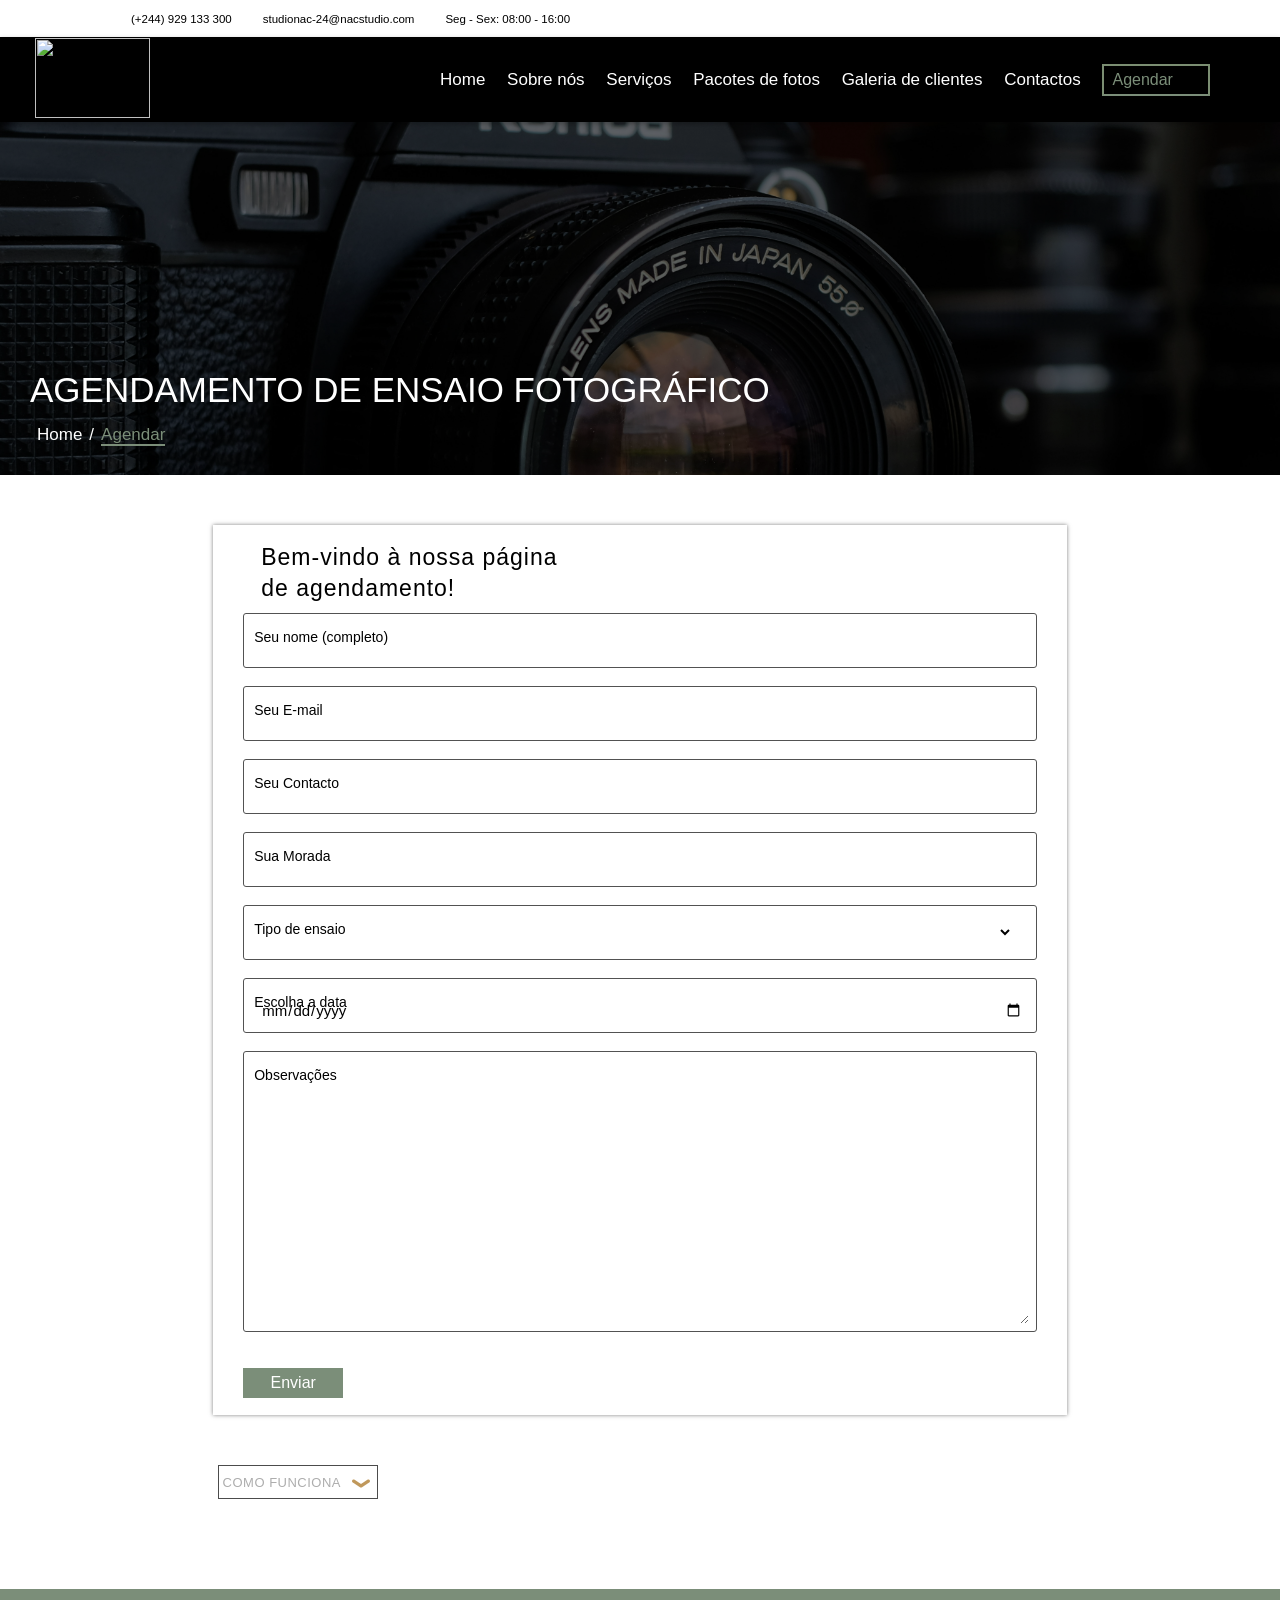
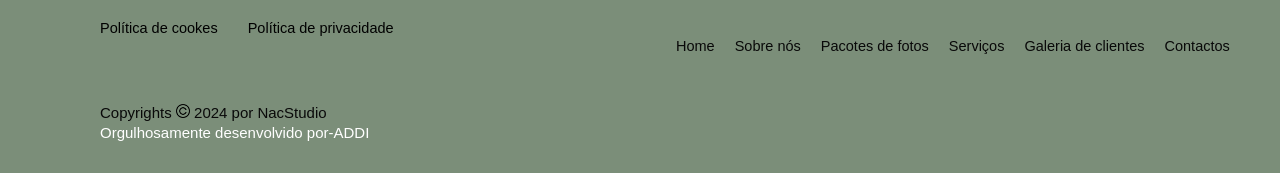
==== agendar.html @ 0a1ef699 "Add files via upload" ====
<!DOCTYPE html>
<html lang="pt-pt">
<head>
    <meta charset="UTF-8">
    <meta name="viewport" content="width=device-width, initial-scale=1.0">
    <link rel="stylesheet" href="css/slaide2.css">
    <link rel="stylesheet" href="css/style.css">
    <link rel="stylesheet" href="css/style2.css">
    <link rel="stylesheet" href="css/sobre.css">
    <link rel="stylesheet" href="css/agendar.css">
    <link rel="stylesheet" href="css/mediaqueries.css">
    
    
    <title>Dream Pixel-Agendar</title>
</head>
<body>
    
    <div class="topoheader">
        <div class="info_contacto">
           <img src="phone_24px.png" alt="">
           <p>(+244) 929 133 300</p>
           <img src="envelope_24px.png" alt="">   
           <p>studionac-24@nacstudio.com</p>
           <img src="clock_24px.png" alt=""> 
           <p> Seg - Sex: 08:00 - 16:00</p>

        </div>

        <div class="redes_sociais">
            <a href="https://www.facebook.com/profile.php?id=61557776519899" target="_blank">
                <img src="facebook_f_24px.png" alt="" class="img">
            </a>
            
            <a href="https://www.instagram.com/nac_studio24/" target="_blank">
                <img src="instagram_24px.png" alt="">
            </a>
            
            <a href="https://wa.me/244929133300" target="_blank">
                <img src="whatsapp_24px.png" alt="">
            </a>

            <a href="mailto:studionac-24@nacstudio.com" studionac-24@nacstudio.com="">
                <img src="gmail.png" alt="">
            </a>
            

        </div>

    </div> 
    <header id="main-header">

        <div class="logo">
            <img src="logo0.png" alt="" class="img1">
            

        </div>

        <nav>
            <ul>
                <li><a href="index.html">Home</a></li>
                <li><a href="sobre.html">Sobre nós</a></li>
                <li><a href="index.html#servicos">Serviços</li></a>
                <li><a href="pacote_fotos.html">Pacotes de fotos</a></li>
                <li><a href="gallery.html">Galeria de clientes</a></li>
                <li><a href="contact.html">Contactos</a></li>
                <a href="agendar.html"><button class="open">Agendar <img src="schedule_50px.png" alt=""></button></a>
            </ul>
        </nav>
        <button class="menu-btn" onclick="mostrarmenu()"></button>
            

    </header>
    <section id="container-menu-mediaqueries">
        <div class="menu-transparent">
            <button class="fecharmenu" onclick="fecharmenu()"><img class="fecharmenu-img" src="delete_50px.png" alt=""></button>
            <nav>
                <ul>
                    <li><a href="index.html">Home</a></li>
                    <li><a href="sobre.html">Sobre nós</a></li>
                    <li><a href="#servicos">Serviços</li></a>
                    <li><a href="pacote_fotos.html">Pacotes de fotos</a></li>
                    <li><a href="gallery.html">Galeria de clientes</a></li>
                    <li><a href="contact.html">Contactos</a></li>
                    
                    
                </ul>
                <a href="agendar.html"><button>Agendar <img src="schedule_50px.png" alt=""></button></a>
            </nav>

            
        </div>
    </section>

    <div class="banner">
        <div class="filtro"></div>
    </div>

   <div class="banner_text">
    <h1>Agendamento de Ensaio Fotográfico</h1>
    <div class="caminho">
        <ul>
            <li><a href="index.html">Home</a> </li>
            <li> / </li>
            <li><a href="agendar.html"  class="open">Agendar</a></li>
        </ul>
    </div>
   </div>
   
   <main>

    <section class="agendar">
        
        <div class="formulario">
            <h2>Bem-vindo à nossa página <br> de agendamento!</h2>
            <form action="">
                <div class="box-input">
                    <input type="text" name="" id="" required class="input">
                    <label for="" id="label">Seu nome (completo)</label>
                    
                </div>
                <br>
                <div class="box-input">
                    <input type="email" name="" id="" required>
                    <label for="">Seu E-mail</label>
                </div><br>
                <div class="box-input">
                    <input type="tel" name="" id="" required>
                    <label for="">Seu Contacto</label>

                </div><br>
                <div class="box-input">
                    <input type="text" name="" id="" required>
                    <label for="">Sua Morada</label>
                </div><br>
                <div class="box-input">
                    <select name="" id="" required>
                        <option selected disabled value=""></option>
                        <option value="">rhfur</option>
                        <option value="">hrbhb</option>
                        <option value="">hrbfh</option>
                        <option value="">rifueh</option>
                        
                    </select>
                    <label for="">Tipo de ensaio</label>
                    
                    
                    
                </div><br>
                <div class="box-input">
                    <input type="date" name="" id="" required class="input">
                    <label for="" id="label">Escolha a data</label>
                    
                </div>
                <br>
                <div class="box-textarea">
                <textarea name="" id="" required></textarea>
                <label for="">Observações</label>
                </div><br><br>
                <button>Enviar</button>
            </form>

        </div>
    </section>
    
    <div class="info_agendamento">
        <button onclick="clickSteps()">Como Funciona <img src="chevron_down_24px.png" alt=""></button> 
        <div id="steps">
            <hr class="separador">
            <ol>
                <li>Preencha Suas Informações: Insira seus dados de contato para que possamos confirmar sua reserva e discutir detalhes adicionais.</li>
                <li>Escolha o Tipo de Ensaio: Selecione o tipo de ensaio fotográfico que deseja.</li>
                <li>Selecione a Data e o Horário: Verifique nossa disponibilidade e escolha uma data e horário que melhor se adequem a você.</li>
                <li>Personalize Seu Ensaio: Se você tiver algum pedido especial ou ideia em mente, deixe-nos saber para que possamos planejar tudo com antecedência.</li>
                <li>Confirme o Agendamento: Após revisar todos os detalhes, confirme sua reserva. Você receberá um e-mail ou mensagem de confirmação com todas as informações importantes.</li>
            </ol>
        </div>

    </div>

    <br><br><br><br><br>
    <footer>
        <div class="links">
            <div class="privacidade">
                <ul>
                    <li>Política de cookes</li>
                    <li>Política de privacidade</li>

                </ul>
            </div>
            <div class="nav">
                <ul>
                    <li><a href="index.html">Home</a></li>
                    <li><a href="sobre.html">Sobre nós</a></li>
                    <li><a href="pacote_fotos.html">Pacotes de fotos</a></li>
                    <li><a href="index2.html#servicos">Serviços</a></li>
                    <li><a href="gallery.html">Galeria de clientes</a></li>
                    <li><a href="contact.html">Contactos</a></li>

                </ul>
            </div>
        </div>
        <div class="direitos_reservados">
            <p>
            Copyrights <img src="direitos_reservados_img.png"  height="14px" class="Autor Durão Gaspar"> 2024 por NacStudio <br><span>Orgulhosamente desenvolvido por-ADDI</span>
            
            </p>
            
        </div>
    </footer>

    
    </main>




    <script src="javascript/script.js"></script>
    <script src="javascript/cart.js"></script>


    
</body>
</html>
---- css/slaide2.css ----
.slaider{
    top: 122px;
    width: 100%;
    height: auto;
    overflow: hidden;
    position: relative;
    display: flex;
    align-items: center;
    justify-content: center;

}
.filtro{
    position: absolute;
    top: 0;
    left: 0;
    width: 100%;
    height: 100%;
    background-color: rgba(0, 0, 0, 0.582);
    }

.slaider .slides{
    width: 100vw;
    height: auto;
    display: flex;
    
    
    
}

.slaider .slides input{
    display: none;
}

.slaider .slaide{
    width: 100%;
    position: relative;
    transition: 2s;
    display: flex;
    justify-content: center;
    align-items: center;
    
}

.slaider .slaide img{

    width: 100vw;
    height: 540px;
}
.slaider .slaide h1{
    position: absolute;
    font-family: 'Source Sans 3', sans-serif;
    text-align: center;
    align-items: center;
    justify-content: center;
    display: flex;
    z-index: 1;
    color: white;
    border: 0;
    width: 780px;
    font-style: inherit;
    outline: 0;
    padding: 0;
    vertical-align: baseline;
    font-size: 35px;
    font-weight: normal;
    text-transform: uppercase;

}



.slaider .manual-btn{
    border: 2px solid #7b8e79;
    padding: 4px;
    border-radius:10px ;
    cursor: pointer;
    transition: 1s;
    z-index: 1;
}

.slaider .manual-btn{
    margin-right: 10px;
}

.slaider .manual-btn:hover{
    background-color: #7b8e79;
}

.slaider .slides #radio1:checked ~ .first{
    margin-left: 0;
}

.slaider .slides #radio2:checked ~ .first{
    margin-left: -100%;
}



.slaider .navigation-auto div{
    border: 2px solid #7b8e79;
    padding: 4px;
    border-radius:10px ;
    cursor: pointer;
    transition: 1s;
    z-index: 1;
    
}

.slaider .navigation-auto{
    display: flex;
    justify-content: center;
    align-items: center;
    position: absolute;
    width: 100%;
    bottom: 5vh;
    
}

.slaider .navigation-auto div:not(:last-child){
    margin-right: 10px;
    margin-left: 10px;
}
.slaider .navigation-auto div:not(:first-child){
    margin-right: 5px;
    
}

.slaider #radio1:checked ~ .navigation-auto .auto-btn1{
    background-color: #7b8e79;
}

.slaider #radio2:checked ~ .navigation-auto .auto-btn2{
    background-color: #7b8e79;
}
---- css/style.css ----
*{
    padding: 0;
    margin: 0;
    scroll-behavior: smooth;
    user-select: none;

    
    
    
}

.banner{
    width: 100%;
    height: 500px;
    background: url(../pexels-ngochuy-10087655.jpg) no-repeat  center;
    background-size: cover;
    position: fixed;
    top: 85px;
       
}

.text{
    width: 98%;
}

.separador{
    padding: 2px;
    margin: 10px 0;
    border: none;
    background-color: #7b8e79;
    width: 100px;

}

main{

    position: relative;
    height: auto;
    z-index: 1;
    background-color: white;

}

.banner_text{
    z-index: 1;
    position: relative;
    font-family: 'Source Sans 3', sans-serif;
    width: 100%;
    top: 370px;
    margin-bottom: 400px;

}

.banner_text h1{
    font-size: 35px;
    font-weight: 400;
    text-transform: uppercase;
    color: white;
    margin-left: 30px;
    margin-bottom: 15px;
}
body{
    position:relative;
    height: auto;
    box-sizing: border-box;
    max-width: 100vw;
    

    
   
}

body .topoheader{
    padding: 5px  0px !important;
    
    background-color: #fff !important;
    align-items: center !important;
    height: 27px !important;
    position: fixed !important;
    top: 0 !important;
    left: 0 !important;
    z-index: 1000 !important;
    width: 100% !important;
    display: flex;
    justify-content: space-between ;
    


}
body .topoheader .info_contacto{
    margin-left: 100px !important;
    font-family: Arial, sans-serif !important;
    align-items: center !important;
    display: flex ;
    color: #000 !important;

}
body .topoheader .info_contacto p{
    margin-left: 5px !important;
    font-size: 11.5px !important;
    margin-bottom: 0rem;
    
    
    
}
body .topoheader .info_contacto img{
    width: 16px !important;
    margin-left:10px ;

}
body .topoheader .redes_sociais{
    margin-right: 100px ;

}
.redes_sociais a{
    text-decoration: none !important;
    color: transparent !important;

}
body .topoheader .redes_sociais img{
    width: 18px !important;
    border-radius: 50% !important;
    padding: 5px !important;

}
body .topoheader .redes_sociais img:not(:last-child){
    margin:0px 5px !important;

}

body .topoheader .redes_sociais img:hover{

   
    background-color: #7b8e79 !important;

}

header{
    width: 100%;
    background-color: #000;
    display: flex;
    justify-content:space-between;
    align-items: center;
    height: 85px;
    position: fixed;
    transition: 0.5s;
    box-shadow: 0 2px 5px rgba(0, 0, 0, 0.3);
    top: 37px;
    left: 0;
    z-index: 1000;


    
}


header .logo .img1{
    margin-left: 35px;
    width: 115px;  
    height: 80px;
    background-color: black;
}
header nav ul{
    display: flex;
    margin-right: 70px;
    justify-content: space-between;
    width: 770px;
    align-items: center;

}


header nav ul li{
    list-style-type: none;
    font-weight: 500;
    font-size: 17px;
    font-family: Open Sans, sans-serif;
    color: #fff;
    
    

}

header nav ul a{
    text-decoration: none;
    font-weight: 500;
    font-size: 17px;
    font-family: Open Sans, sans-serif;
    color: #fff;
    

}

.open{
    color: #7b8e79 !important;
    border-bottom:2px solid #7b8e79;

    

}

header nav ul li a:hover{
    color: #7b8e79;
    text-decoration: none;
}



header nav ul button, .menu-transparent a button{
    
    font-weight: 500;
    font-size: 16px;
    font-family: Open Sans, sans-serif;
    padding: 5px 8px;
    background-color: transparent;
    border: 2px solid #7b8e72;
    color: #000;
    align-items: center;
    display: flex;
    cursor: pointer;
    transition: 0.4s;
    

}

header nav ul button img, .menu-transparent a button img{
    width: 22px;
    margin-left: 5px;
}
header nav ul button:hover{

    background-color: #0909090d;
}

header .menu-btn{
    display: none;
    cursor: pointer;
    background-color: transparent;
    border: none;
    margin-right: 40px;
    width: 40px;
    height: 40px;
    background: url(../menubranco.png) center no-repeat;
    background-size: cover;
}
header .menu-btn:hover{
    background-color: rgb(238, 238, 238);

}


#container-menu-mediaqueries{
    display: none;
    backdrop-filter: blur(10px);
    position: fixed;
    top: 0px;
    left: 0;
    width: 100%;
    height: 100%;
    background-color: rgba(0, 0, 0, 0.5);
    z-index: 1000;

}
.menu-transparent{
    
    padding-left: 35px;
    position: fixed;
    top: 0px;
    right: 0;
    background-color: #fff;
    width: 80vw;
    height: 100vh;
    color: #000;
}
.menu-transparent .fecharmenu-img{

    width: 19px;
    height: 19px;

}
.menu-transparent .fecharmenu{
    display: flex;
    align-items: center;
    position: absolute;
    top: 10px;
    right: 30px;
    width: auto;
    border: none;
    padding: 10px;
    border-radius: 50%;
    background-color: transparent;
    cursor: pointer;
    transition: 0.6s;
}
.menu-transparent .fecharmenu:hover{
    
    background-color: rgb(238, 238, 238);

}
.menu-transparent nav ul{
    margin-top: 65px;
    margin-right: 30px;
    display: flex;
    flex-direction: column;
    gap: 15px;
    margin-bottom: 20px;
    color: #000;
    
}
.menu-transparent nav ul li{
    padding-bottom: 8px;
    list-style-type: none;
    font-weight: 800;
    font-size: 12.5px;
    font-family: Open Sans, sans-serif;
    color: #090909;
    text-transform: uppercase;
    

}
.menu-transparent nav ul li:not(:last-child){
    border-bottom: 0.1px solid rgba(93, 93, 93, 0.232);
}

.menu-transparent  a{
    text-decoration: none;
    font-weight: 700;
    font-size: 12.5px;
    font-family: Open Sans, sans-serif;
    color: #090909;
    
}
.menu-transparent nav ul li a:hover{
    color: #7b8e79;
    text-decoration: none;
}
.menu-transparent nav ul li:hover{
    background-color: #e6e6e680;
    cursor: pointer;

}
.menu-transparent nav ul button{

    color: #000;
}
.menu-transparent nav ul button:hover{

    background-color: #0909090d;
}


.voltarinicio{
    position: absolute;
    position: fixed;
    top: 90vh;
    right: 3vw;
    background-color: #7b8e79;
    padding: 5px;
    z-index: 1;
    cursor: pointer;
    display: none;
    transition: 1s;
    border-radius: 10%;
    box-shadow: 0px 0px 4px 0px black;
    

}
.voltarinicio img{
    height: 28px;

}

.caminho ul{
    display: flex;
    margin-left: 30px;
    margin-bottom: 30px;


}
.caminho ul li, .caminho ul li a{
    list-style-type: none;

    font-weight: 500;
    font-size: 17px;
    font-family: Open Sans, sans-serif;
    color: #ffffff;
    text-decoration: none;

}
.caminho ul li{
    margin-left: 7px;
}
.caminho ul li:hover{
    cursor: pointer;
    border-bottom: 1px dotted white;
}

footer{
    font-weight: 500;
    font-family: syne, sans-serif !important;
    background-color: #7b8e79 !important;
    padding-top: 30px !important;
    padding-bottom: 30px !important;
    padding-left: 100px !important;
    height: max-content !important;
    width: auto;
    flex-wrap: wrap;
    
}
footer .privacidade ul{
    display: inline-flex !important;
    gap: 30px;
    width: auto !important;

}
footer ul li{
    
    list-style-type: none !important;
    font-weight: 500 !important;
    font-size: 14.5px !important;
    font-family: Open Sans, sans-serif !important;

    
    
}
footer ul li a:hover{
    cursor: pointer;
    border-bottom: 1px dotted black;
}

footer .nav ul{
    
    flex-wrap: wrap !important;
    display: inline-flex;
    gap: 20px;
    margin-left: 45vw;


    
}
footer .nav ul a{
    width: auto;
    text-decoration: none;
    color: #090909;

    

}

.direitos_reservados{
    
    color: #090909 !important;
    font-size: 15px;
    font-family:  syne, sans-serif;
    margin-top: 3rem;
    
}
.direitos_reservados p{
    line-height: 20px;
    
}

.direitos_reservados span{
    
    color: #fff;

}
---- css/style2.css ----
.sobre_nos{
    font-family: 'Source Sans 3', sans-serif;
    display: flex;
    padding: 60px 80px;
    background-color: white;
    width: auto;
    box-sizing: border-box;
    gap: 40px;
    margin-top: 160px;

    
}


.sobre_nos .text h1{
    margin-bottom: 20px;
    font-size: 35px;
    font-weight: 400;
    text-transform: uppercase;
}

.text h2{
    margin-top: 10px;
    margin-bottom: 10px;
    font-weight: 400;
    text-transform: uppercase;
    font-family: 'Source Sans 3', sans-serif;
    
}
.sobre_nos .text .btn{
    display: flex;
    width: auto;
    margin: 30px 0;
    gap: 30px;


}

.sobre_nos  button{
    border: none;
    width: 190px;
    height: 40px;
    font-size: 17.4px;
    margin: 5px 0;
    cursor: pointer;
    border-radius: 90px;
    font-weight: 500;
    
}

.sobre_nos  .sabermais_btn{
    background-color:#7b8e79;
    color: white;
}
.sobre_nos .text .btn .contactar_btn{
    color: #7b8e79;
    background-color: transparent;
    border: 2px solid #7b8e79;
}




.sobre_nos .text p{
    color: rgb(84, 84, 84);
    font-weight: 500;
    text-align: justify;
    line-height: 30px;
    font-family: 'Source Sans 3', sans-serif;
}
.sobre_nos .img{
    
    display: flex;
    gap: 15px;
    
   
    
}
.sobre_nos .img .coluna1, .coluna2{
    display: flex;
    flex-direction: column;
    gap: 15px;


}
.sobre_nos .img .img1, .img2, .img3, .img4{
    background-size: cover;
    background-repeat: no-repeat;
    background-position: center !important;
    box-shadow: 0px 0px 12px 0px rgba(0,0,0,0.2);

    
}
.sobre_nos .img .img1{
    margin-top: 60px;
    margin-left:60px ;
    background-color: aqua;
    width: 260px;
    height: 260px;
    border-top-left-radius: 40px;
    background-image: url(../imagens/gallery6.jpg);
    
}
.sobre_nos .img .img2{

    
    background-color: aqua;
    width: 320px;
    height: 280px;
    border-top-left-radius: 40px;
    background-image: url(../imagens/gallery11.jpg);
    
}


.sobre_nos .img .img3{
    border-top-left-radius: 40px;
    background-color: aqua;
    width: 230px;
    height: 250px;
    background-image: url(../imagens/gallery7.jpg);

}
.sobre_nos .img .img4{
    background-color: aqua;
    width: 230px;
    height: 350px;
    background-image: url(../imagens/gallery4.jpg);

}


.separador_text{
    margin-top: 40px;
    width: 100%;
    background-color: rgb(162, 162, 162);
    border: none;
    padding: 0.5px;
}
.nossos_servicos{
    font-family: 'Source Sans 3', sans-serif;
    background-color: #F5F5F5;
    padding: 35px 0px;
    display: flex;
    align-items: center;
    justify-content: center;
    flex-direction: column;
    text-align: center;
    
    

}
.nossos_servicos .servicos{
   margin-top: 40px;
    display: flex;
    flex-wrap: wrap;
    justify-content: center;
    gap: 15px;
    width: 100%;

    

}


.nossos_servicos .servicos .servico{
   
   background-color: white;
   justify-content: center;
   border-radius: 8px;
   border: 1.5px solid #7b8e79;
   height: 350px;
   width: 250px;
   padding: 30px 10px;
   transition: 0.3s;
   

    

}
.nossos_servicos .servicos .servico:hover{
    box-shadow: 0px 0px 10px 0px #7b8e79;
 
 }
 

.nossos_servicos .servicos .servico img{

    width: 60px;
    height: 60px;
    padding: 5px;
    border-radius: 50%;
    border: 0.5px solid #7b8e79;
    background-color: none;
    mix-blend-mode: multiply;

     
 
 }
 .nossos_servicos .servicos .servico h3{
    margin: 20px 0px;
    font-weight: 400;
   font-size: 18px;
}

#text{
    width: auto;
    justify-content: center;
    align-items: center;
    display: flex;
    flex-direction: column;
    flex-wrap: wrap;

    
}
.text p{
    color: rgb(84, 84, 84);
    font-weight: 500;
    text-align: center;
    line-height: 30px;
    font-family: 'Source Sans 3', sans-serif;
   

}


.nossos_servicos .servicos .servico p{
    
    color: rgb(61, 61, 61);
    font-weight: 500;
    text-align: justify;
    line-height: 25px;
   

}

.nossos_servicos .text .separador{
    padding: 2px;
    margin: 20px 0;
    border: none;
    background-color: #7b8e79;
    width: 100px;
    

}

.banner_agendar{
    font-family: 'Lucida Sans', 'Lucida Sans Regular', 'Lucida Grande', 'Lucida Sans Unicode', Geneva, Verdana, sans-serif;
    height: 270px;
    position: relative;
    margin: 30px 10px;
    color: white;
    text-align: left;
    background: url(../pexels-standsome-worklifestyle-3540493-10321994.jpg) no-repeat  center;
    background-size: cover;
    padding:20px 50px;
    display: flex;
    flex-direction: column;
    
    

}
.banner_agendar h2{
    
    margin-top: 40px;
    font-weight: 400;
    width: 500px;
    font-size: 30px;
    z-index: 1;
    text-shadow: 0px 0px 1.5px  black;
}
.banner_agendar p{
    margin-left: 3px;
    margin-top: 7px;
    z-index: 1;
    font-size: 16px;
    text-shadow: 0px 0px 1.5px  black;
    text-align: justify;
    
}

.banner_agendar button{
    border: none;
    width: 160px;
    height: 40px;
    font-size: 17.4px;
    margin: 20px 0;
    cursor: pointer;
    border-radius: 8px;
    font-weight: 500;
    background-color: #7b8e79;
    color: white;
    z-index: 1;
}
.banner_agendar  a{
    z-index: 1;
}
.filtros{
    position: absolute;
    top: 0;
    left: 0;
    width: 100%;
    height: 100%;
    background-color: rgba(0, 0, 0, 0.56);
    }

    .depoimentos .topo-slaide{
        display: flex;
        justify-content: space-between;
        font-family: "Work Sans", sans-serif;
        padding: 0px 50px;
        margin: 20px 0;
    }
    .depoimentos .topo-slaide p{
        color: #7b8e79;
       

    }
    .depoimentos .topo-slaide .botoes{
       
        width: 80px;
        display: flex;
        justify-content: space-between;

    }
    .depoimentos .topo-slaide .botoes button{
        background-color: transparent;
        padding: 5px;
        border-radius: 50%;
        border: 1.5px solid black;
        width: 30px;
        cursor: pointer;


    }
    .depoimentos .topo-slaide .botoes button:hover{
        background-color: rgba(0, 0, 0, 0.052);

    }
---- css/sobre.css ----
.missao p, .visao p, .valores p{
    color: rgb(84, 84, 84);
    font-weight: 500;
    text-align: justify;
    line-height: 30px;
    font-family: 'Source Sans 3', sans-serif;
}

.missao, .visao, .valores{
    font-family: 'Source Sans 3', sans-serif;
    display: flex;
    justify-content: center;
    padding: 40px 100px ;
    align-items: center;
    height: auto;
    gap:40px;
    background-color: #F5F5F5;
    
    
    
}
.missao .missao_img{
    width: auto;
    
    height: auto;

}

.missao .missao_img img, .visao .visao_img img, .valores .valores_img img{
    width: 40;
    height: 40vh;
    mix-blend-mode: multiply;

}


.visao .visao_img{
    width: auto;
    
    height: auto;

}

.valores .valores_img{
    width: auto;
    
    height: auto;

}
---- css/agendar.css ----
.agendar{
    display: flex;
    padding: 50px 0;
    flex-direction: column;
    align-items: center;   
}
.info_agendamento{
    
    margin-left: 17%;

}
 .info_agendamento button{
    color: #adadad;
    font-family: "Oswald", Sans-serif;
    font-size: 13px;
    font-weight: 500;
    text-transform: uppercase;
    line-height: 1.3333em;
    letter-spacing: 0.5px;
    background-color: transparent;
    align-items: center;
    justify-content: space-between;
    display: flex;
    width: 160px;
    border: 1px solid rgb(76, 76, 76);
    padding: 4px;
    cursor: pointer;
    
    
}
#steps{
    display: none;

}
 .info_agendamento li{
    color: rgb(61, 61, 61);
    font-family:  "Poppins", Sans-serif !important;
    font-size: 12.5px;
    font-weight: 300;
    line-height: 2.2em;
    text-align: justify;
    width: 60vw;
}


.formulario h2{
    color: #000000;
    font-family: "Oswald", Sans-serif;
    font-size: 23px;
    font-weight: 400;
    line-height: 1.3333em;
    letter-spacing: 1px;
    margin:10px 18px;
}



.formulario{
    padding-right: 5px;
    width: 62%;
    box-shadow: 0px 0px 4px 0px rgba(0, 0, 0, 0.5);
    padding: 7px 30px;

}
.formulario form{
    width: auto;
    background-color: white;
    
}


.formulario button{

    background-color:  #7b8e79;
    color: white;
    margin-bottom: 10px;
    width: 100px;
    height: 30px;
    padding: 5px 10px;
    font-size: 16px;
    border: none;
}




 .box-input{
    position: relative;
    
    height: 39px;
    width: 98%;
    padding: 7px;
    border-radius: 3px;
    border: 1px solid rgb(82, 82, 82);
    
    
    
}
.box-textarea{
    position: relative;
    
    height: max-content;
    width: auto;
    padding: 7px;
    border-radius: 3px;
    border: 1px solid rgb(82, 82, 82);
    display: flex;
    
    
}
.box-textarea textarea{

    font-family: "Oswald", Sans-serif;
    background-color: transparent;
    width: 100%;
    height: 250px;
    outline: none;
    padding-left: 10px;
    padding-top: 15px;
    border: none;
    font-size: 15px;

}

 .box-input input, select{
    width: 98%;
    height: 100%;
    outline: none;
    padding-left: 10px;
    padding-top: 5px;
    border: none;
    font-size: 15px;
    font-family: "Oswald", Sans-serif;
    background-color: transparent;
 
}

 .box-input label{
    
    font-family:Arial, Helvetica, sans-serif ;
    top: 15px;
    left: 10px;
    font-size: 14px;
    position: absolute;
    transition: 1s all ease;
    pointer-events: none;
    display: flex;
    
}
.box-textarea label{
    
    font-family:Arial, Helvetica, sans-serif ;
    top: 15px;
    left: 10px;
    font-size: 14px;
    position: absolute;
    transition: 1s all ease;
    pointer-events: none;
    display: flex;
    
}

input:focus + label,
input:valid + label {
    top: 2.5px;
    left: 10px;
    font-size: 13px;
    color: #7b8e79;
}
textarea:focus + label,
textarea:valid + label {
    top: 2.5px;
    left: 10px;
    font-size: 13px;
    color: #7b8e79;
}
select:focus + label, 
select:valid + label {
    top: 2.5px;
    left: 10px;
    font-size: 13px;
    color: #7b8e79;
}
---- css/mediaqueries.css ----
@media (max-width:1024px ){


    body .topoheader{
        justify-content: center;
        align-items: center;
    }
    body .topoheader .info_contacto{
        display: none;
    }
    body .topoheader .redes_sociais{
        margin: 0;
    }
    header .menu-btn{
        display: block;
    }

    


    .contacto{
        justify-content: space-between;
        padding: 0 50px;
    }

    .banner_agendar h2{
        width: 95%;

    }



}

@media (max-width: 767px ){



    header nav{
        display: none;

    }
    footer{

        padding-left: 15vw !important;

        
    }

    footer .nav ul{
        gap: 10px;
        margin-top: 30px;
        flex-direction: column;
        margin-left: 0px;
        
        
    }
    .missao, .visao, .valores{
        display: flex;
        flex-direction: column;
        align-items: center;
        justify-content: center;
        padding: 60px 40px;

    }
    .missao_img, .visao_img, .valores_img{
        margin: 0;
    }

    .sobre_nos{
        display: flex;
        flex-direction: column;
        align-items: center;
        padding: 60px 40px;
        
    }
    .sobre_nos .text{
        width: 100%;

    }
    .sobre_nos .text .btn{
        gap: 10px;
        align-items: center;
        flex-direction: column;
        justify-content: center;
    
    }
    .sobre_nos .text p{
        
        font-weight: 200;
    }
    .missao p, .visao p, .valores p{
        font-weight: 200;
    }
    

    .contacto{
        padding: 20px 40px;
        flex-direction: column;
        align-items: center;
        justify-content: center;
    }
    .contacto .info_contactos{
        width: 300px;
    }

    .formulario{
        width: 300px;
    }

    .slaider .slaide h1{

        top: 200px;
        z-index: 1;
        color: white;
        border: 0;
        width:100vw ;
        font-size: 25px;

    }

    .slaider .slaide img{

        height: 400px;
    }





    .depoimento p{
        
        font-size: 17px;

       
    }

    .sobre_nos .img{
        
        display: flex;
        gap: 15px;
        width: 100%;
        height: 500px;
        
       
        
    }

    .sobre_nos .img .coluna1, .coluna2{
        display: flex;
        flex-direction: column;
        gap: 15px;
        
    
    }
    .sobre_nos .img .coluna1{
        width: 57%;
        height: auto;
    }
    .sobre_nos .img .coluna2{
        width: 40%;
        height: auto;
    }
    .sobre_nos .img .img1, .img2, .img3, .img4{
        background-size: cover;
        background-repeat: no-repeat;
        background-position: center;
        box-shadow: 0px 0px 12px 0px rgba(0,0,0,0.2);
    
        
    }
    .sobre_nos .img .img1{
        margin-top: 60px;
        margin-left:60px ;
        background-color: aqua;
        width: 71.5%;
        height: 42%;
        border-top-left-radius: 40px;

        
    }
    .sobre_nos .img .img2{
    
        
        background-color: aqua;
        width: 98%;
        height: 45%;
        border-top-left-radius: 40px;

        
    }
    
    
    .sobre_nos .img .img3{
        border-top-left-radius: 40px;
        background-color: aqua;
        width: 100%;
        height: 40%;

    
    }
    .sobre_nos .img .img4{
        background-color: aqua;
        width: 100%;
        height: 56%;

    
    }
    .agendar{
        margin: 20px 40px;
   
    }
    #text{
        margin: 0px 25px;
    
        
    }




    

}
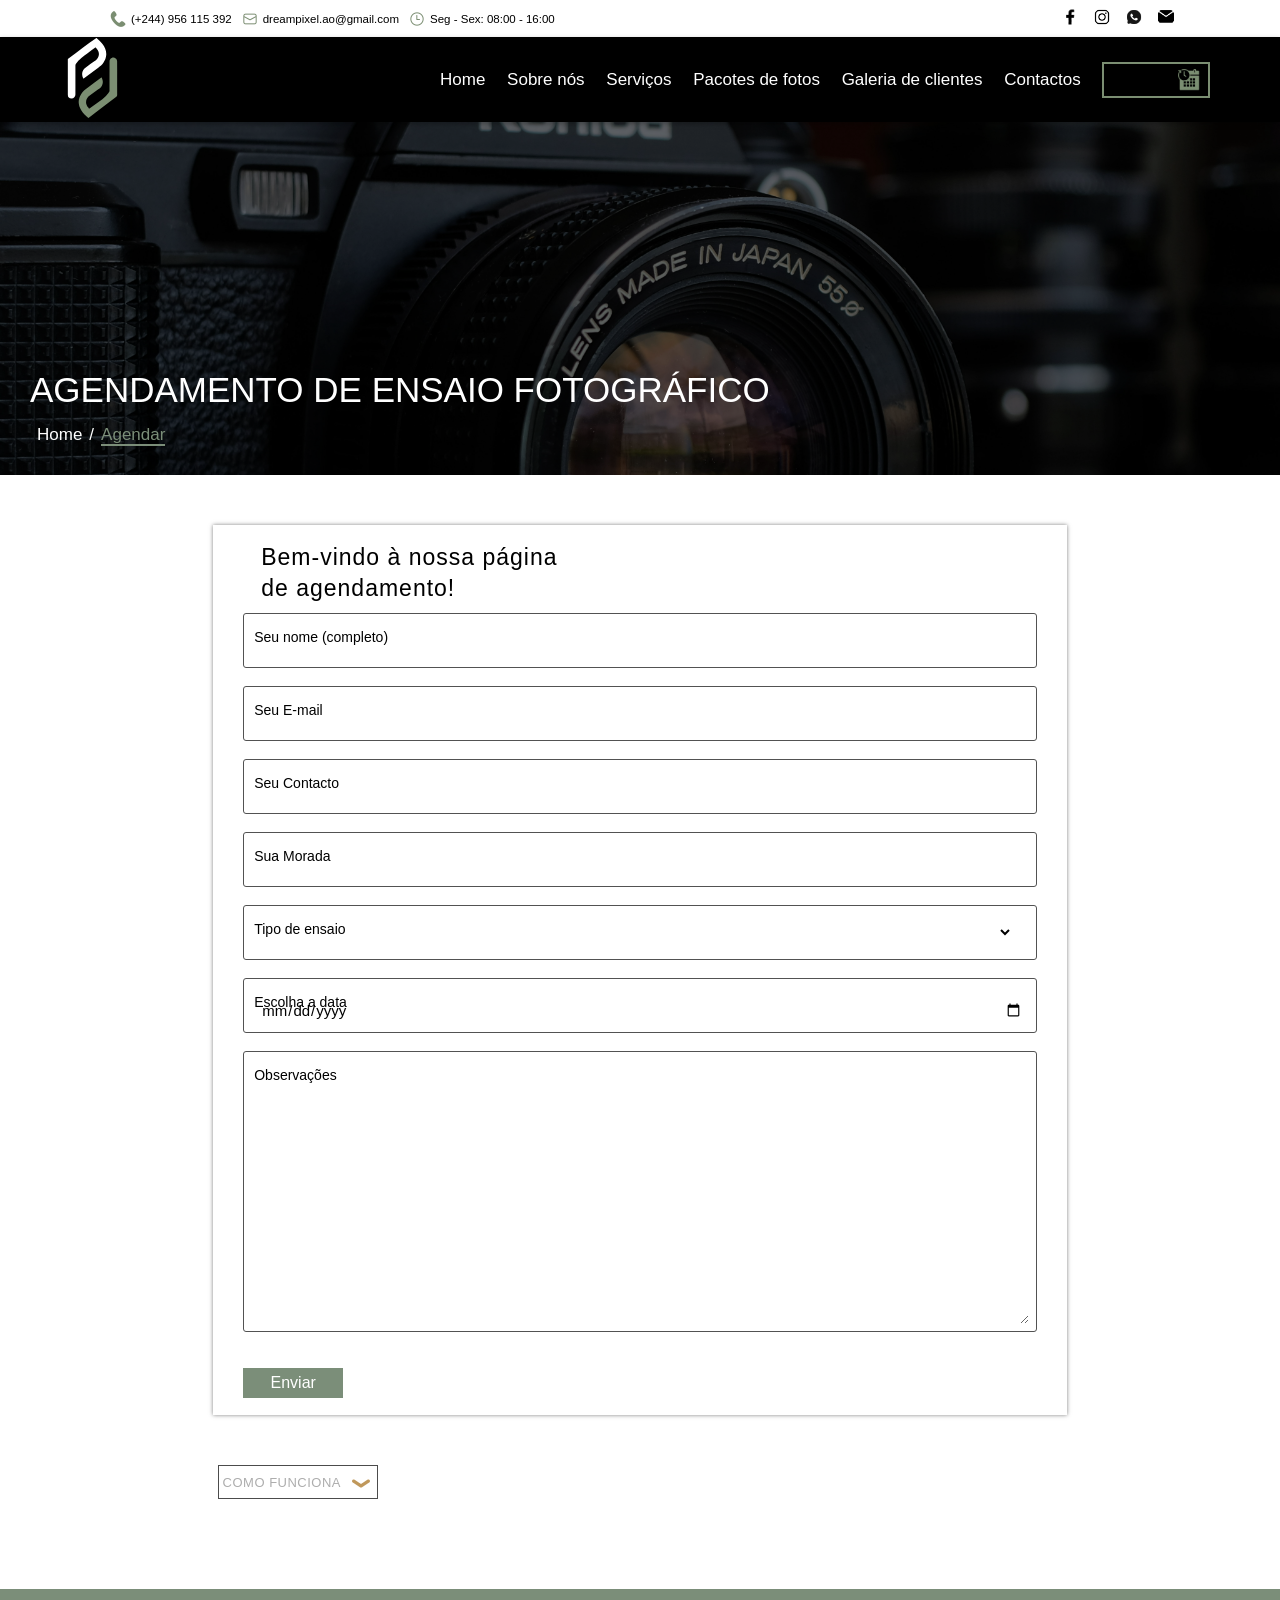
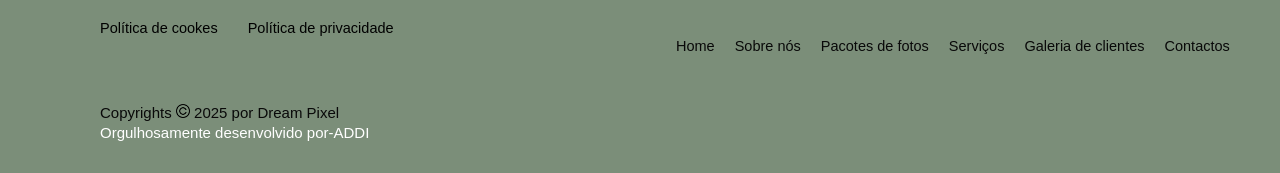
==== commit c3c840bc: "Update agendar.html" ====
--- a/agendar.html
+++ b/agendar.html
@@ -17,44 +17,46 @@
     
     <div class="topoheader">
         <div class="info_contacto">
-           <img src="phone_24px.png" alt="">
-           <p>(+244) 929 133 300</p>
-           <img src="envelope_24px.png" alt="">   
-           <p>studionac-24@nacstudio.com</p>
-           <img src="clock_24px.png" alt=""> 
+           <img src="icons8_phone.ico" alt="">
+           <p>(+244) 956 115 392</p>
+           <img src="iconsdd_envelope.ico" alt="">   
+           <p>dreampixel.ao@gmail.com</p>
+           <img src="icons8_clock.ico" alt=""> 
            <p> Seg - Sex: 08:00 - 16:00</p>
 
         </div>
 
         <div class="redes_sociais">
-            <a href="https://www.facebook.com/profile.php?id=61557776519899" target="_blank">
-                <img src="facebook_f_24px.png" alt="" class="img">
-            </a>
-            
-            <a href="https://www.instagram.com/nac_studio24/" target="_blank">
-                <img src="instagram_24px.png" alt="">
-            </a>
-            
-            <a href="https://wa.me/244929133300" target="_blank">
-                <img src="whatsapp_24px.png" alt="">
-            </a>
-
-            <a href="mailto:studionac-24@nacstudio.com" studionac-24@nacstudio.com="">
-                <img src="gmail.png" alt="">
+            <a href="https://www.facebook.com/profile.php?id=61563541110746" target="_blank">
+                <img src="facebook.png" alt="" class="img">
+            </a>
+            
+            <a href="https://www.instagram.com/dream_pixel_ao?igsh=MWpjcGRmNTVocTN6bA==" target="_blank">
+                <img src="icone_instagram_32.png" alt="">
+            </a>
+            
+            <a href="https://wa.me/244956115392" target="_blank">
+                <img src="whatsapp_30px.png" alt="">
+            </a>
+
+            <a href="mailto:dreampixel.ao@gmail.com" dreampixel.ao@gmail.com="">
+                <img src="icons8_envelope.ico" alt="">
             </a>
             
 
         </div>
 
     </div> 
+    
     <header id="main-header">
 
+
         <div class="logo">
-            <img src="logo0.png" alt="" class="img1">
-            
-
-        </div>
-
+            <img src="css_incorporado.svg" alt="" class="img1">
+            
+
+        </div>
+        
         <nav>
             <ul>
                 <li><a href="index.html">Home</a></li>
@@ -63,9 +65,10 @@
                 <li><a href="pacote_fotos.html">Pacotes de fotos</a></li>
                 <li><a href="gallery.html">Galeria de clientes</a></li>
                 <li><a href="contact.html">Contactos</a></li>
-                <a href="agendar.html"><button class="open">Agendar <img src="schedule_50px.png" alt=""></button></a>
+                <a href="agendar.html"><button>Agendar <img src="icons8_schedule.ico" alt=""></button></a>
             </ul>
         </nav>
+
         <button class="menu-btn" onclick="mostrarmenu()"></button>
             
 
@@ -84,7 +87,7 @@
                     
                     
                 </ul>
-                <a href="agendar.html"><button>Agendar <img src="schedule_50px.png" alt=""></button></a>
+                <a href="agendar.html"><button>Agendar <img src="icons8_schedule.ico" alt=""></button></a>
             </nav>
 
             
@@ -178,7 +181,7 @@
     </div>
 
     <br><br><br><br><br>
-    <footer>
+       <footer>
         <div class="links">
             <div class="privacidade">
                 <ul>
@@ -192,7 +195,7 @@
                     <li><a href="index.html">Home</a></li>
                     <li><a href="sobre.html">Sobre nós</a></li>
                     <li><a href="pacote_fotos.html">Pacotes de fotos</a></li>
-                    <li><a href="index2.html#servicos">Serviços</a></li>
+                    <li><a href="index.html#servicos">Serviços</a></li>
                     <li><a href="gallery.html">Galeria de clientes</a></li>
                     <li><a href="contact.html">Contactos</a></li>
 
@@ -201,12 +204,13 @@
         </div>
         <div class="direitos_reservados">
             <p>
-            Copyrights <img src="direitos_reservados_img.png"  height="14px" class="Autor Durão Gaspar"> 2024 por NacStudio <br><span>Orgulhosamente desenvolvido por-ADDI</span>
+            Copyrights <img src="direitos_reservados_img.png"  height="14px" class="Autor Durão Gaspar"> 2025 por Dream Pixel <br><span>Orgulhosamente desenvolvido por-ADDI</span>
             
             </p>
             
         </div>
     </footer>
+
 
     
     </main>
@@ -220,4 +224,4 @@
 
     
 </body>
-</html>+</html>
